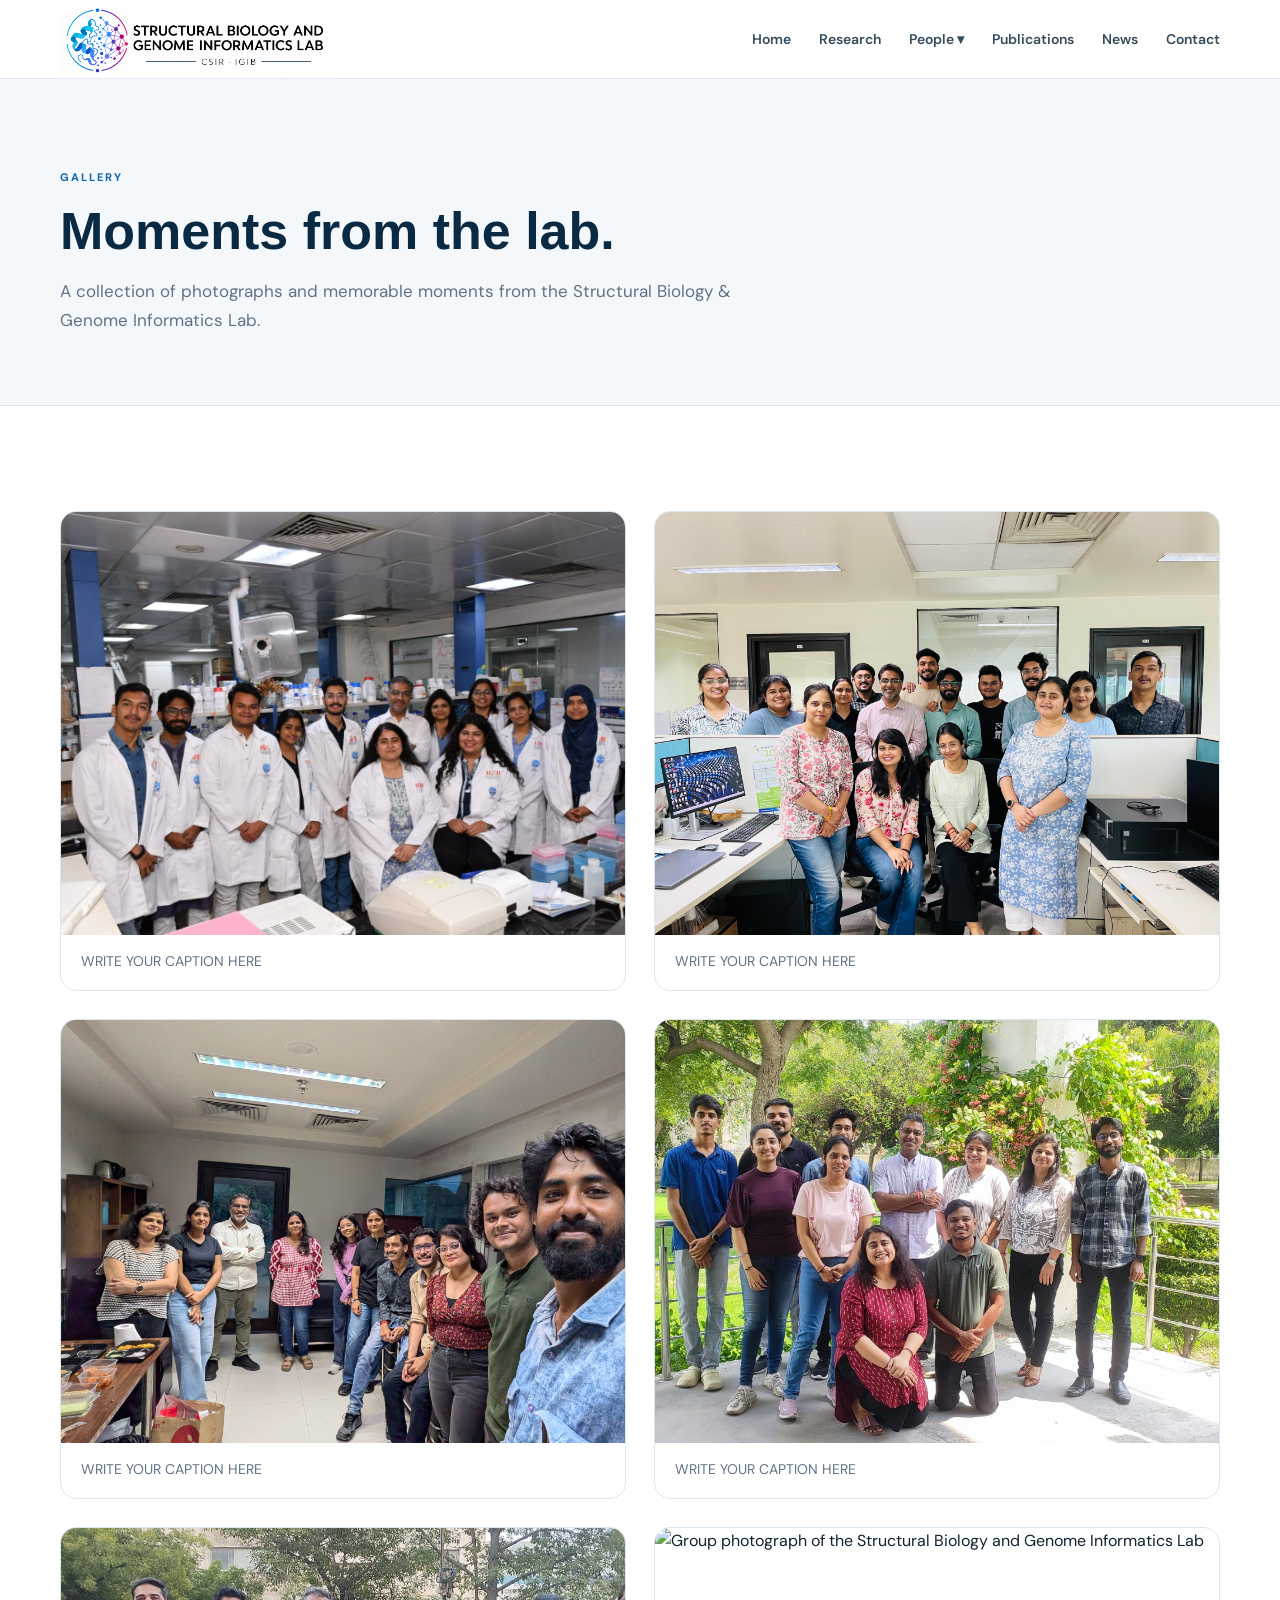
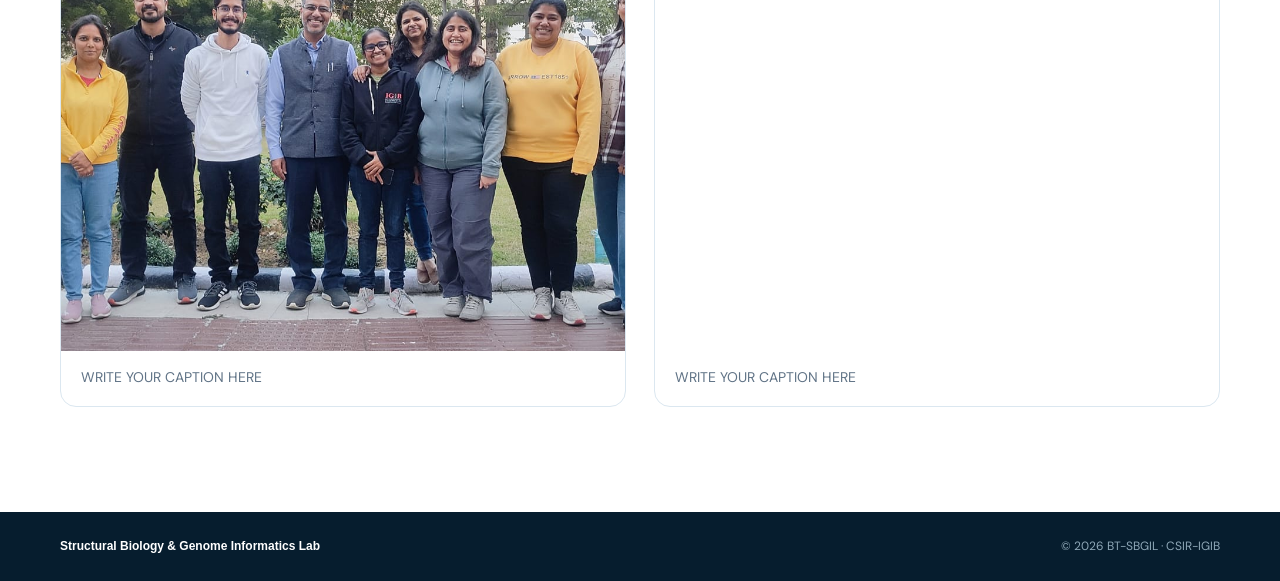
==== gallery/index.html @ 4f04ffe1 "lab website" ====
<!DOCTYPE html>
<html lang="en">
<head>
  <meta charset="UTF-8">
  <meta name="viewport" content="width=device-width, initial-scale=1.0">

  <meta name="description" content="Gallery of the Structural Biology and Genome Informatics Lab, CSIR-IGIB.">

  <title>Gallery | Structural Biology & Genome Informatics Lab</title>

  <link rel="preconnect" href="https://fonts.googleapis.com">
  <link rel="preconnect" href="https://fonts.gstatic.com" crossorigin>

  <link href="https://fonts.googleapis.com/css2?family=DM+Sans:wght@400;500;600;700;800&display=swap" rel="stylesheet">

  <link rel="stylesheet" href="../css/style.css">
</head>

<body>

  <!-- HEADER -->
  <header class="site-header">

    <div class="container nav-wrap">

      <a class="brand" href="../index.html" aria-label="BT-SBGIL home">
        <img src="../assets/logo.png" alt="Structural Biology and Genome Informatics Lab">
      </a>

      <button class="menu-toggle" aria-label="Open navigation" aria-expanded="false">
        ☰
      </button>

      <nav class="nav" aria-label="Main navigation">

        <a href="../index.html">Home</a>

        <a href="../index.html#research">Research</a>

        <div class="nav-dropdown">

          <button class="nav-dropdown-button" type="button">
            People ▾
          </button>

          <div class="nav-dropdown-menu">
            <a href="../members/index.html">Members</a>
            <a href="index.html">Gallery</a>
          </div>

        </div>

        <a href="../publications/index.html">Publications</a>

        <a href="../index.html#news">News</a>

        <a href="../index.html#contact">Contact</a>

      </nav>

    </div>

  </header>


  <!-- GALLERY HERO -->
  <main>

    <section class="page-hero">

      <div class="container">

        <p class="eyebrow">GALLERY</p>

        <h1>Moments from the lab.</h1>

        <p>
          A collection of photographs and memorable moments
          from the Structural Biology &amp; Genome Informatics Lab.
        </p>

      </div>

    </section>


    <!-- GALLERY -->
    <section class="section gallery-section">

      <div class="container">

        <div class="gallery-grid">


          <!-- PHOTO 01 -->
          <figure class="gallery-item">

            <img
              src="../assets/gallery/photoshoot_2025.jpeg"
              alt="Group photograph of the Structural Biology and Genome Informatics Lab"
            >

            <figcaption>
              WRITE YOUR CAPTION HERE
            </figcaption>

          </figure>


          <!-- PHOTO 02 -->
          <figure class="gallery-item">

            <img
              src="../assets/gallery/2025_group_teachersDay.jpeg"
              alt="Group photograph of the Structural Biology and Genome Informatics Lab"
            >

            <figcaption>
              WRITE YOUR CAPTION HERE
            </figcaption>

          </figure>


          <!-- PHOTO 03 -->
          <figure class="gallery-item">

            <img
              src="../assets/gallery/2026_group_teachersDay.jpeg"
              alt="Group photograph of the Structural Biology and Genome Informatics Lab"
            >

            <figcaption>
              WRITE YOUR CAPTION HERE
            </figcaption>

          </figure>


          <!-- PHOTO 04 -->
          <figure class="gallery-item">

            <img
              src="../assets/gallery/image_a.jpeg"
              alt="Group photograph of the Structural Biology and Genome Informatics Lab"
            >

            <figcaption>
              WRITE YOUR CAPTION HERE
            </figcaption>

          </figure>


          <!-- PHOTO 05 -->
          <figure class="gallery-item">

            <img
              src="../assets/gallery/image_b.jpeg"
              alt="Group photograph of the Structural Biology and Genome Informatics Lab"
            >

            <figcaption>
              WRITE YOUR CAPTION HERE
            </figcaption>

          </figure>


          <!-- PHOTO 06 -->
          <figure class="gallery-item">

            <img
              src="../assets/gallery/group-photo-06.jpg"
              alt="Group photograph of the Structural Biology and Genome Informatics Lab"
            >

            <figcaption>
              WRITE YOUR CAPTION HERE
            </figcaption>

          </figure>


        </div>

      </div>

    </section>

  </main>


  <!-- FOOTER -->
  <footer>

    <div class="container footer-wrap">

      <div>
        <strong>
          Structural Biology &amp; Genome Informatics Lab
        </strong>
      </div>

      <p>
        © 2026 BT-SBGIL · CSIR-IGIB
      </p>

    </div>

  </footer>


  <script src="../js/script.js"></script>

</body>
</html>
---- css/style.css ----
*{box-sizing:border-box;margin:0;padding:0}
:root{--blue:#1769aa;--deep:#0a2942;--ink:#102333;--muted:#607386;--line:#dbe7f0;--soft:#f4f8fb;--white:#fff}
html{scroll-behavior:smooth}
body{font-family:"DM Sans",Arial,sans-serif;color:var(--ink);background:#fff;line-height:1.6}
h1,h2,h3,strong{font-family:"Manrope",Arial,sans-serif}
.container{width:min(1160px,calc(100% - 48px));margin:auto}

.site-header{position:sticky;top:0;z-index:20;background:rgba(255,255,255,.94);backdrop-filter:blur(14px);border-bottom:1px solid rgba(219,231,240,.8)}
.nav-wrap{height:78px;display:flex;align-items:center;justify-content:space-between}
.brand{display:flex;align-items:center;gap:12px;text-decoration:none;color:var(--deep)}
.brand strong{font-size:13px;line-height:1.15;letter-spacing:.01em}
.brand small{display:block;color:var(--muted);font-size:10px;margin-top:4px;letter-spacing:.1em;text-transform:uppercase}
.brand img{width:270px;height:auto;display:block}
.brand{transform:translateY(1px)}

.nav{display:flex;gap:28px;align-items:center}
.nav a{color:#344b5d;text-decoration:none;font-size:14px;font-weight:600}
.nav a:hover{color:var(--blue)}

.nav-dropdown{position:relative}
.nav-dropdown-button{border:0;background:none;color:#344b5d;font-family:"DM Sans",Arial,sans-serif;font-size:14px;font-weight:600;cursor:pointer;padding:0}
.nav-dropdown-button:hover{color:var(--blue)}
.nav-dropdown-menu{position:absolute;top:30px;left:-15px;min-width:150px;padding:8px 0;background:#fff;border:1px solid var(--line);border-radius:8px;box-shadow:0 12px 30px rgba(20,73,105,.12);opacity:0;visibility:hidden;transform:translateY(5px);transition:.2s ease;z-index:100}
.nav-dropdown-menu a{display:block;padding:9px 16px;color:#344b5d;text-decoration:none;font-size:14px;white-space:nowrap}
.nav-dropdown-menu a:hover{background:var(--soft);color:var(--blue)}
.nav-dropdown:hover .nav-dropdown-menu{opacity:1;visibility:visible;transform:translateY(0)}

.menu-toggle{display:none;border:0;background:none;font-size:24px;color:var(--deep);cursor:pointer}

.hero{overflow:hidden;background:linear-gradient(90deg,rgba(255,255,255,.82) 0%,rgba(255,255,255,.55) 50%,rgba(255,255,255,.25) 100%),url("../assets/backdrop.png");background-size:cover;background-position:center;background-repeat:no-repeat;padding:95px 0 105px}
.hero-grid{display:grid;grid-template-columns:1.02fr .98fr;align-items:center;gap:50px}
.eyebrow{color:var(--blue);font-size:11px;font-weight:800;letter-spacing:.18em;margin-bottom:16px}
.hero h1{font-size:clamp(44px,5.4vw,72px);line-height:1.04;letter-spacing:-.055em;max-width:680px}
.hero h1 span{color:var(--blue)}
.hero-text{font-size:18px;color:var(--muted);max-width:620px;margin:25px 0 32px}
.hero-actions{display:flex;gap:12px;flex-wrap:wrap}
.button{padding:13px 20px;border-radius:8px;text-decoration:none;font-weight:700;font-size:14px}
.primary{background:var(--blue);color:#fff}
.secondary{border:1px solid #b9ccdb;color:var(--deep);background:#fff}

.molecular-art{height:430px;position:relative;border-radius:28px;background:radial-gradient(circle at 55% 45%,#d9efff 0,#eef8ff 36%,#fff 70%);border:1px solid #d8eaf7;overflow:hidden}
.molecular-art:before,.molecular-art:after{content:"";position:absolute;border:1px solid #9bc8e7;border-radius:50%;width:310px;height:310px;left:50%;top:50%;transform:translate(-50%,-50%) rotate(30deg);opacity:.5}
.molecular-art:after{transform:translate(-50%,-50%) rotate(-30deg)}
.orb{position:absolute;border-radius:50%;background:var(--blue);box-shadow:0 0 0 9px rgba(23,105,170,.09)}
.orb-a{width:18px;height:18px;top:24%;left:24%}
.orb-b{width:14px;height:14px;top:67%;left:70%;background:#6faed3}
.orb-c{width:12px;height:12px;top:20%;left:73%;background:#88bfdc}
.dna-line{position:absolute;width:390px;height:210px;left:50%;top:50%;transform:translate(-50%,-50%) rotate(-18deg);border-left:3px solid #1769aa;border-right:3px solid #8dc3e2;border-radius:50%;opacity:.85}
.dna-line:before,.dna-line:after{content:"";position:absolute;left:20px;right:20px;height:2px;background:#8dc3e2;box-shadow:0 35px #8dc3e2,0 70px #8dc3e2,0 105px #8dc3e2,0 140px #8dc3e2,0 175px #8dc3e2;top:15px}
.protein-shape{position:absolute;width:180px;height:180px;left:50%;top:50%;transform:translate(-50%,-50%) rotate(14deg)}
.protein-shape span{position:absolute;width:62px;height:28px;border:8px solid #1769aa;border-radius:50%;transform:rotate(var(--r));left:60px;top:72px}
.protein-shape span:nth-child(1){--r:15deg}
.protein-shape span:nth-child(2){--r:75deg}
.protein-shape span:nth-child(3){--r:135deg}
.protein-shape span:nth-child(4){--r:195deg}
.protein-shape span:nth-child(5){--r:255deg}
.art-label{position:absolute;font:800 10px "Manrope";letter-spacing:.16em;color:#4d7896;background:#fff;padding:7px 9px;border-radius:6px;border:1px solid #d5e7f3}
.label-one{top:18%;right:15%}
.label-two{bottom:17%;left:13%}
.label-three{bottom:22%;right:12%}

.intro-strip{border-bottom:1px solid var(--line);background:#fff}
.intro-grid{display:grid;grid-template-columns:repeat(3,1fr)}
.intro-grid>div{padding:32px 35px;border-right:1px solid var(--line)}
.intro-grid>div:last-child{border:0}
.number{color:var(--blue);font:700 11px "Manrope"}
.intro-grid h3{font-size:18px;margin:8px 0 5px}
.intro-grid p{font-size:13px;color:var(--muted)}

.section{padding:105px 0}
.section-soft{background:var(--soft)}
.section-heading{max-width:760px;margin-bottom:45px}
.section-heading h2{font-size:clamp(32px,4vw,48px);line-height:1.12;letter-spacing:-.04em}
.section-heading>p:last-child{color:var(--muted);margin-top:16px}

.research-grid{display:grid;grid-template-columns:repeat(2,1fr);gap:18px}
.research-card{padding:32px;border:1px solid var(--line);border-radius:16px;background:#fff;min-height:245px;transition:.25s}
.research-card:hover{transform:translateY(-4px);box-shadow:0 16px 35px rgba(20,73,105,.08)}
.research-card.featured{border-color:#a9d2ec}
.card-index{font:700 11px "Manrope";color:var(--blue)}
.research-card h3{font-size:23px;margin:18px 0 10px}
.research-card p{color:var(--muted);font-size:14px;max-width:500px}
.tags{display:flex;gap:7px;flex-wrap:wrap;margin-top:23px}
.tags span{font-size:11px;color:#32617e;background:#edf7fd;border-radius:20px;padding:5px 9px}

.split-heading{display:grid;grid-template-columns:1fr .7fr;gap:70px;align-items:end}
.people-grid{display:grid;grid-template-columns:1.3fr 1fr;gap:20px}
.person-card{background:#fff;border:1px solid var(--line);border-radius:16px;padding:22px;display:flex;gap:20px;align-items:center}
.photo-placeholder{width:125px;height:145px;border-radius:12px;background:linear-gradient(145deg,#dceffc,#f6fbff);display:grid;place-items:center;color:#6b9abb;font:800 24px "Manrope";flex-shrink:0}
.role,.news-date{font-size:10px;font-weight:800;letter-spacing:.16em;color:var(--blue)}
.person-card h3{font-size:21px;margin:7px 0}
.person-card p:last-child{font-size:13px;color:var(--muted)}
.edit-note{font-size:12px;color:#7890a1;margin-top:16px}

.publication-list{border-top:1px solid var(--line)}
.publication-list article{display:grid;grid-template-columns:80px 1fr 40px;gap:20px;align-items:center;padding:25px 0;border-bottom:1px solid var(--line)}
.publication-list article>span{font:700 12px "Manrope";color:var(--blue)}
.publication-list h3{font-size:17px}
.publication-list p{font-size:13px;color:var(--muted);margin-top:3px}
.publication-list a{color:var(--blue);font-size:22px;text-decoration:none;text-align:right}

.news-grid{display:grid;grid-template-columns:repeat(3,1fr);gap:18px}
.news-card{padding:30px;border:1px solid var(--line);background:#fff;border-radius:16px;min-height:220px}
.news-card h3{font-size:20px;margin:20px 0 9px}
.news-card p{font-size:14px;color:var(--muted)}

.contact-section{background:var(--deep);color:#fff;padding:100px 0}
.contact-grid{display:grid;grid-template-columns:1fr 1fr;gap:80px;align-items:center}
.eyebrow.light{color:#83c8f1}
.contact-section h2{font-size:clamp(34px,4vw,52px);line-height:1.08;letter-spacing:-.04em}
.contact-section>div>div:first-child>p:last-child{color:#b5c9d8;margin-top:20px;max-width:570px}
.contact-box{border:1px solid rgba(255,255,255,.16);border-radius:16px;padding:10px 25px;background:rgba(255,255,255,.04)}
.contact-box div{padding:20px 0;border-bottom:1px solid rgba(255,255,255,.12)}
.contact-box div:last-child{border:0}
.contact-box span{display:block;font-size:9px;letter-spacing:.17em;color:#83c8f1;font-weight:800;margin-bottom:4px}
.contact-box strong{font-size:14px;color:#edf6fb}

footer{background:#061d2e;color:#8fa8b8;padding:25px 0;font-size:12px}
.footer-wrap{display:flex;justify-content:space-between;gap:20px}
.footer-wrap strong{color:#fff;margin-right:10px}

@media(max-width:850px){
  .nav{display:none;position:absolute;left:0;right:0;top:78px;background:#fff;padding:18px 24px;border-bottom:1px solid var(--line);flex-direction:column;align-items:flex-start;gap:16px}
  .nav.open{display:flex}
  .menu-toggle{display:block}
  .nav-dropdown{width:100%}
  .nav-dropdown-button{font-size:14px}
  .nav-dropdown-menu{position:static;display:none;opacity:1;visibility:visible;transform:none;border:0;box-shadow:none;padding:5px 0 0 15px}
  .nav-dropdown:hover .nav-dropdown-menu{display:block}
  .nav-dropdown-menu a{padding:6px 0}
  .hero-grid,.contact-grid{grid-template-columns:1fr}
  .molecular-art{height:350px}
  .intro-grid,.news-grid{grid-template-columns:1fr}
  .intro-grid>div{border-right:0;border-bottom:1px solid var(--line)}
  .section{padding:75px 0}
  .research-grid,.people-grid{grid-template-columns:1fr}
  .split-heading{grid-template-columns:1fr;gap:15px}
  .contact-grid{gap:45px}
}

@media(max-width:520px){
  .container{width:min(100% - 30px,1160px)}
  .brand img{width:220px}
  .hero{padding:65px 0 70px}
  .hero h1{font-size:43px}
  .hero-text{font-size:16px}
  .molecular-art{height:300px}
  .publication-list article{grid-template-columns:55px 1fr 25px}
  .photo-placeholder{width:90px;height:110px}
  .footer-wrap{flex-direction:column}
}

.page-hero{padding:90px 0;background:var(--soft);border-bottom:1px solid var(--line)}
.page-hero h1{margin:0 0 15px;font-size:clamp(2.5rem,6vw,4.5rem);color:var(--deep);line-height:1.05}
.page-hero p:last-child{max-width:700px;color:var(--muted);font-size:1.1rem}
.placeholder-content{min-height:350px;padding:40px;border:1px dashed #b9ccd9;border-radius:10px;background:#fbfdff}
.placeholder-content h2{color:var(--deep);margin-bottom:12px}


/* =========================
   MEMBERS PAGE
========================= */

.members-hero{
  padding:90px 0 75px;
  background:
    linear-gradient(
      90deg,
      rgba(244,248,251,.96),
      rgba(255,255,255,.92)
    );
  border-bottom:1px solid var(--line);
}

.members-hero h1{
  font-size:clamp(44px,6vw,68px);
  line-height:1.05;
  letter-spacing:-.05em;
  color:var(--deep);
}

.members-hero p:last-child{
  max-width:700px;
  margin-top:18px;
  color:var(--muted);
  font-size:17px;
}


/* =========================
   PI PROFILE
========================= */

.pi-section{
  padding-top:80px;
  padding-bottom:90px;
}

.pi-profile{
  display:grid;
  grid-template-columns:430px 1fr;
  gap:60px;
  align-items:center;
  max-width:1000px;
}

.pi-photo{
  width:100%;
  height:480px;
  border-radius:18px;
  overflow:hidden;
  background:#edf6fb;
  border:1px solid var(--line);
}

.pi-photo img{
  width:100%;
  height:100%;
  object-fit:cover;
  display:block;
}

.pi-info{
  max-width:650px;
}

.pi-info h2{
  font-size:clamp(30px,4vw,44px);
  line-height:1.1;
  letter-spacing:-.04em;
  margin:8px 0 14px;
  color:var(--deep);
}

.pi-description{
  color:var(--muted);
  font-size:16px;
  margin-bottom:18px;
}

.profile-button{
  display:inline-block;
  margin-top:12px;
  padding:11px 20px;
  background:var(--blue);
  color:#fff;
  text-decoration:none;
  border-radius:8px;
  font-size:12px;
  font-weight:700;
  letter-spacing:.08em;
}

.profile-button:hover{
  background:var(--deep);
}


/* =========================
   MEMBER / ALUMNI TABS
========================= */

.member-directory{
  background:#fff;
  padding:30px 0 110px;
}


/* Hide the radio buttons */

.member-directory > .container > input{
  display:none;
}


/* Tab container */

.member-tabs{
  display:flex;
  gap:45px;
  align-items:flex-end;
  border-bottom:1px solid var(--line);
  margin-bottom:45px;
}


/* Tab text */

.member-tab{
  position:relative;
  padding-bottom:14px;
  color:#486174;
  font-size:16px;
  font-weight:500;
  cursor:pointer;
  white-space:nowrap;
}


/* Hover */

.member-tab:hover{
  color:var(--blue);
}


/* Active underline */

#current-members:checked ~ .member-tabs label[for="current-members"],
#alumni:checked ~ .member-tabs label[for="alumni"]{
  color:var(--blue);
}


/* Underline */

#current-members:checked ~ .member-tabs label[for="current-members"]::after,
#alumni:checked ~ .member-tabs label[for="alumni"]::after{
  content:"";
  position:absolute;
  left:0;
  right:0;
  bottom:-1px;
  height:2px;
  background:var(--blue);
}


/* =========================
   MEMBER PANELS
========================= */

.member-panel{
  display:none;
}


/* Current Members visible by default */

#current-members:checked ~ .member-tabs ~ .current-members-panel{
  display:block;
}


/* Alumni visible when selected */

#alumni:checked ~ .member-tabs ~ .alumni-panel{
  display:block;
}


/* =========================
   MEMBER GRID
========================= */

.member-grid{
  display:grid;
  grid-template-columns:repeat(3,1fr);
  gap:20px;
}


/* =========================
   MEMBER CARD
========================= */

.member-card{
  border:1px solid var(--line);
  border-radius:16px;
  background:#fff;
  overflow:hidden;
  transition:.25s ease;
}

.member-card:hover{
  transform:translateY(-4px);
  box-shadow:0 16px 35px rgba(20,73,105,.10);
}


/* Photo */

.member-photo{
  width:100%;
  aspect-ratio:1 / 1;
  background:#edf6fb;
  overflow:hidden;
}

.member-photo img{
  width:100%;
  height:100%;
  object-fit:cover;
  display:block;
}


/* Information */

.member-info{
  padding:22px 22px 25px;
  text-align:center;
}

.member-info h3{
  font-size:19px;
  line-height:1.2;
  color:var(--deep);
  margin-bottom:6px;
}

.member-role{
  font-size:13px;
  font-style:italic;
  color:var(--blue);
  margin-bottom:7px;
}

.member-email{
  font-size:13px;
  color:var(--muted);
  margin-bottom:12px;
}

.member-research{
  font-size:13px;
  line-height:1.55;
  color:var(--muted);
}


/* =========================
   MOBILE
========================= */

@media(max-width:900px){

  .pi-profile{
    grid-template-columns:330px 1fr;
    gap:35px;
  }

  .pi-photo{
    height:400px;
  }

  .member-grid{
    grid-template-columns:repeat(2,1fr);
  }

}


@media(max-width:650px){

  .members-hero{
    padding:65px 0 55px;
  }

  .pi-section{
    padding-top:55px;
    padding-bottom:65px;
  }

  .pi-profile{
    grid-template-columns:1fr;
    gap:30px;
  }

  .pi-photo{
    height:420px;
  }

  .member-tabs{
    gap:30px;
  }

  .member-tab{
    font-size:14px;
  }

  .member-grid{
    grid-template-columns:1fr;
  }

}


@media(max-width:520px){

  .pi-photo{
    height:380px;
  }

  .member-tabs{
    gap:25px;
  }

}
/* =========================
   GALLERY
   ========================= */

.page-hero{
  padding:90px 0 70px;
  background:var(--soft);
}

.page-hero h1{
  max-width:800px;
  font-size:52px;
  line-height:1.08;
  margin-bottom:18px;
  color:var(--deep);
}

.page-hero > .container > p:last-child{
  max-width:700px;
  color:var(--muted);
  font-size:17px;
  line-height:1.7;
}

.gallery-section{
  background:#fff;
}

.gallery-grid{
  display:grid;
  grid-template-columns:repeat(2,1fr);
  gap:28px;
}

.gallery-item{
  margin:0;
  overflow:hidden;
  border-radius:16px;
  background:#fff;
  border:1px solid var(--line);
}

.gallery-item img{
  width:100%;
  display:block;
  aspect-ratio:4 / 3;
  object-fit:cover;
  transition:transform .35s ease;
}

.gallery-item:hover img{
  transform:scale(1.03);
}

.gallery-item figcaption{
  padding:16px 20px 18px;
  color:var(--muted);
  font-size:14px;
  line-height:1.5;
}


@media (max-width:760px){

  .page-hero{
    padding:65px 0 50px;
  }

  .page-hero h1{
    font-size:38px;
  }

  .gallery-grid{
    grid-template-columns:1fr;
    gap:20px;
  }

}


/* =========================
   NEWS CAROUSEL
   ========================= */

.news-section{
  background:#fff;
}

.news-head{
  display:flex;
  align-items:flex-end;
  justify-content:space-between;
  margin-bottom:35px;
}

.news-controls{
  display:flex;
  gap:10px;
}

.news-arrow{
  width:42px;
  height:42px;
  border:1px solid var(--line);
  border-radius:50%;
  background:#fff;
  color:var(--deep);
  font-size:20px;
  cursor:pointer;
  transition:.2s ease;
}

.news-arrow:hover{
  background:var(--blue);
  border-color:var(--blue);
  color:#fff;
}

.news-slider{
  width:100%;
  overflow:hidden;
  border-radius:18px;
}

.news-track{
  display:flex;
  transition:transform .6s ease;
}

.news-slide{
  min-width:100%;
}

.news-image-link{
  position:relative;
  display:block;
  width:100%;
  aspect-ratio:16 / 7;
  overflow:hidden;
  border-radius:18px;
  background:#edf4f8;
  text-decoration:none;
}
.news-image-link img{
  width:100%;
  height:100%;
  display:block;
  object-fit:cover;
  opacity:0.85;
  transition:transform .10s ease;
}

.news-image-link:hover img{
  transform:scale(1.03);
}

.news-overlay{
  position:absolute;
  left:0;
  right:0;
  bottom:0;
  padding:80px 45px 35px;

  background:
    linear-gradient(
      to top,
      rgba(5,25,40,.88),
      rgba(5,25,40,.55),
      rgba(5,25,40,0)
    );

  color:#fff;
}

.news-date{
  display:block;
  margin-bottom:8px;
  font-size:20px;
  font-weight:700;
  letter-spacing:1.4px;
  color:#fff;
  text-shadow:0 2px 8px rgba(0,0,0,0.65);
}

.news-overlay h3{
  max-width:760px;
  margin-bottom:8px;
  font-size:50px;
  line-height:1.2;
  color:#fff;
  text-shadow:0 2px 8px rgba(0,0,0,0.65);
}

.news-overlay p{
  max-width:700px;
  margin-bottom:10px;
  font-size:30px;
  line-height:1.6;
  color:rgba(255,255,255,.88);
  text-shadow:0 2px 8px rgba(0,0,0,0.65);
}

.news-read{
  font-size:14px;
  font-weight:600;
  color:#fff;
}

.news-dots{
  display:flex;
  justify-content:center;
  gap:8px;
  margin-top:20px;
}

.news-dot{
  width:8px;
  height:8px;
  padding:0;
  border:0;
  border-radius:50%;
  background:#cbd8e1;
  cursor:pointer;
  transition:.2s ease;
}

.news-dot.active{
  width:24px;
  border-radius:10px;
  background:var(--blue);
}


/* MOBILE */

@media(max-width:700px){

  .news-head{
    align-items:center;
  }

  .news-image-link{
    aspect-ratio:4 / 3;
  }

  .news-overlay{
    padding:70px 28px 24px;
  }

  .news-overlay h3{
    font-size:21px;
  }

  .news-overlay p{
    font-size:13px;
  }

}
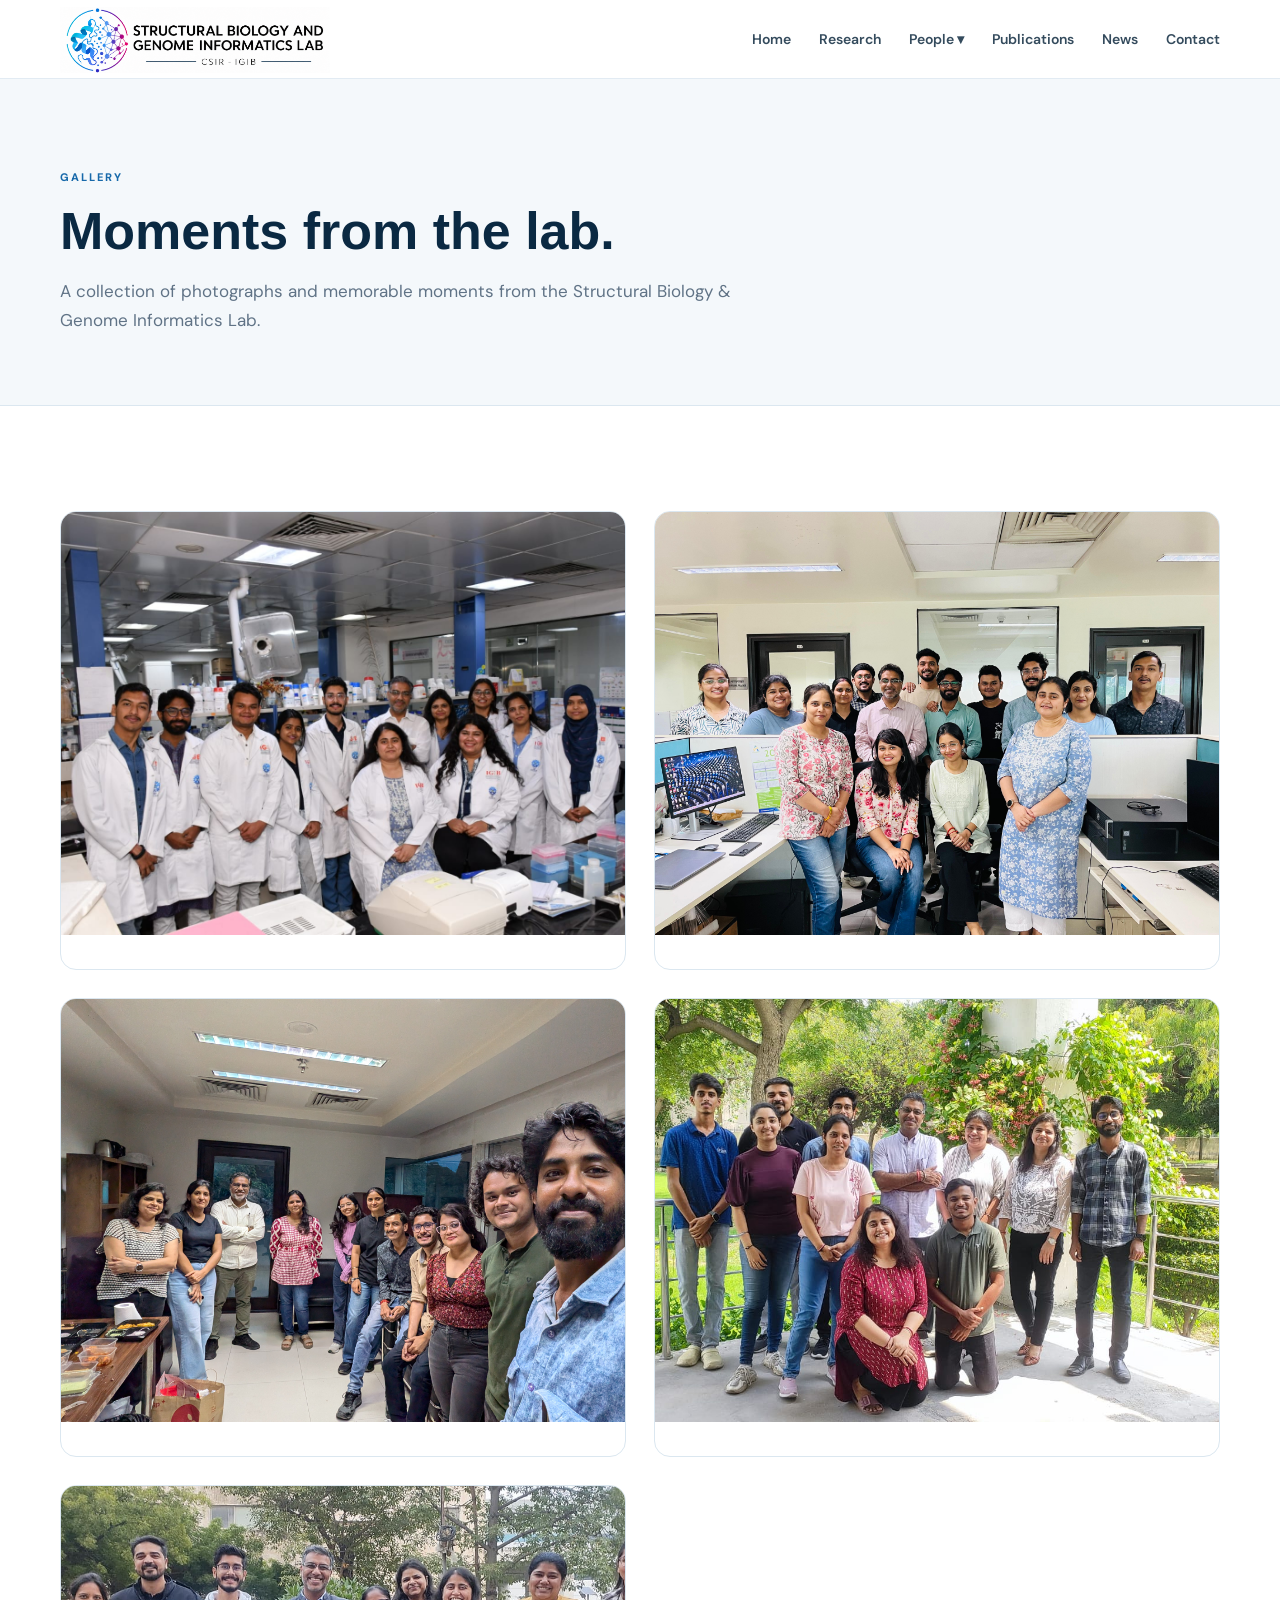
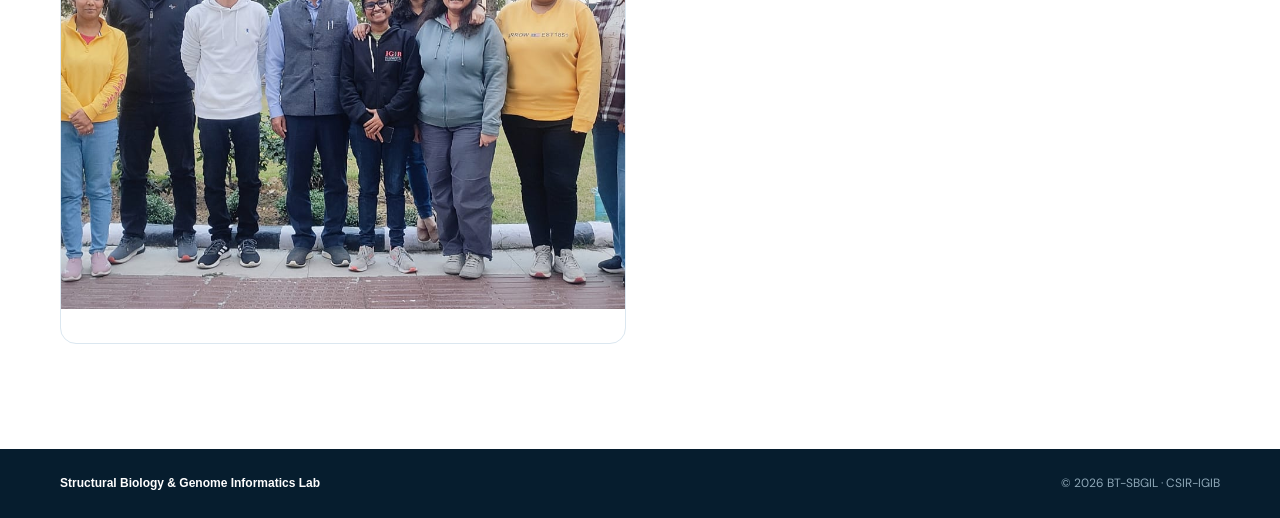
==== commit 643fc861: "update" ====
--- a/gallery/index.html
+++ b/gallery/index.html
@@ -101,7 +101,7 @@
             >
 
             <figcaption>
-              WRITE YOUR CAPTION HERE
+              
             </figcaption>
 
           </figure>
@@ -116,7 +116,7 @@
             >
 
             <figcaption>
-              WRITE YOUR CAPTION HERE
+             
             </figcaption>
 
           </figure>
@@ -131,7 +131,7 @@
             >
 
             <figcaption>
-              WRITE YOUR CAPTION HERE
+              
             </figcaption>
 
           </figure>
@@ -146,7 +146,7 @@
             >
 
             <figcaption>
-              WRITE YOUR CAPTION HERE
+              
             </figcaption>
 
           </figure>
@@ -161,22 +161,7 @@
             >
 
             <figcaption>
-              WRITE YOUR CAPTION HERE
-            </figcaption>
-
-          </figure>
-
-
-          <!-- PHOTO 06 -->
-          <figure class="gallery-item">
-
-            <img
-              src="../assets/gallery/group-photo-06.jpg"
-              alt="Group photograph of the Structural Biology and Genome Informatics Lab"
-            >
-
-            <figcaption>
-              WRITE YOUR CAPTION HERE
+              
             </figcaption>
 
           </figure>
